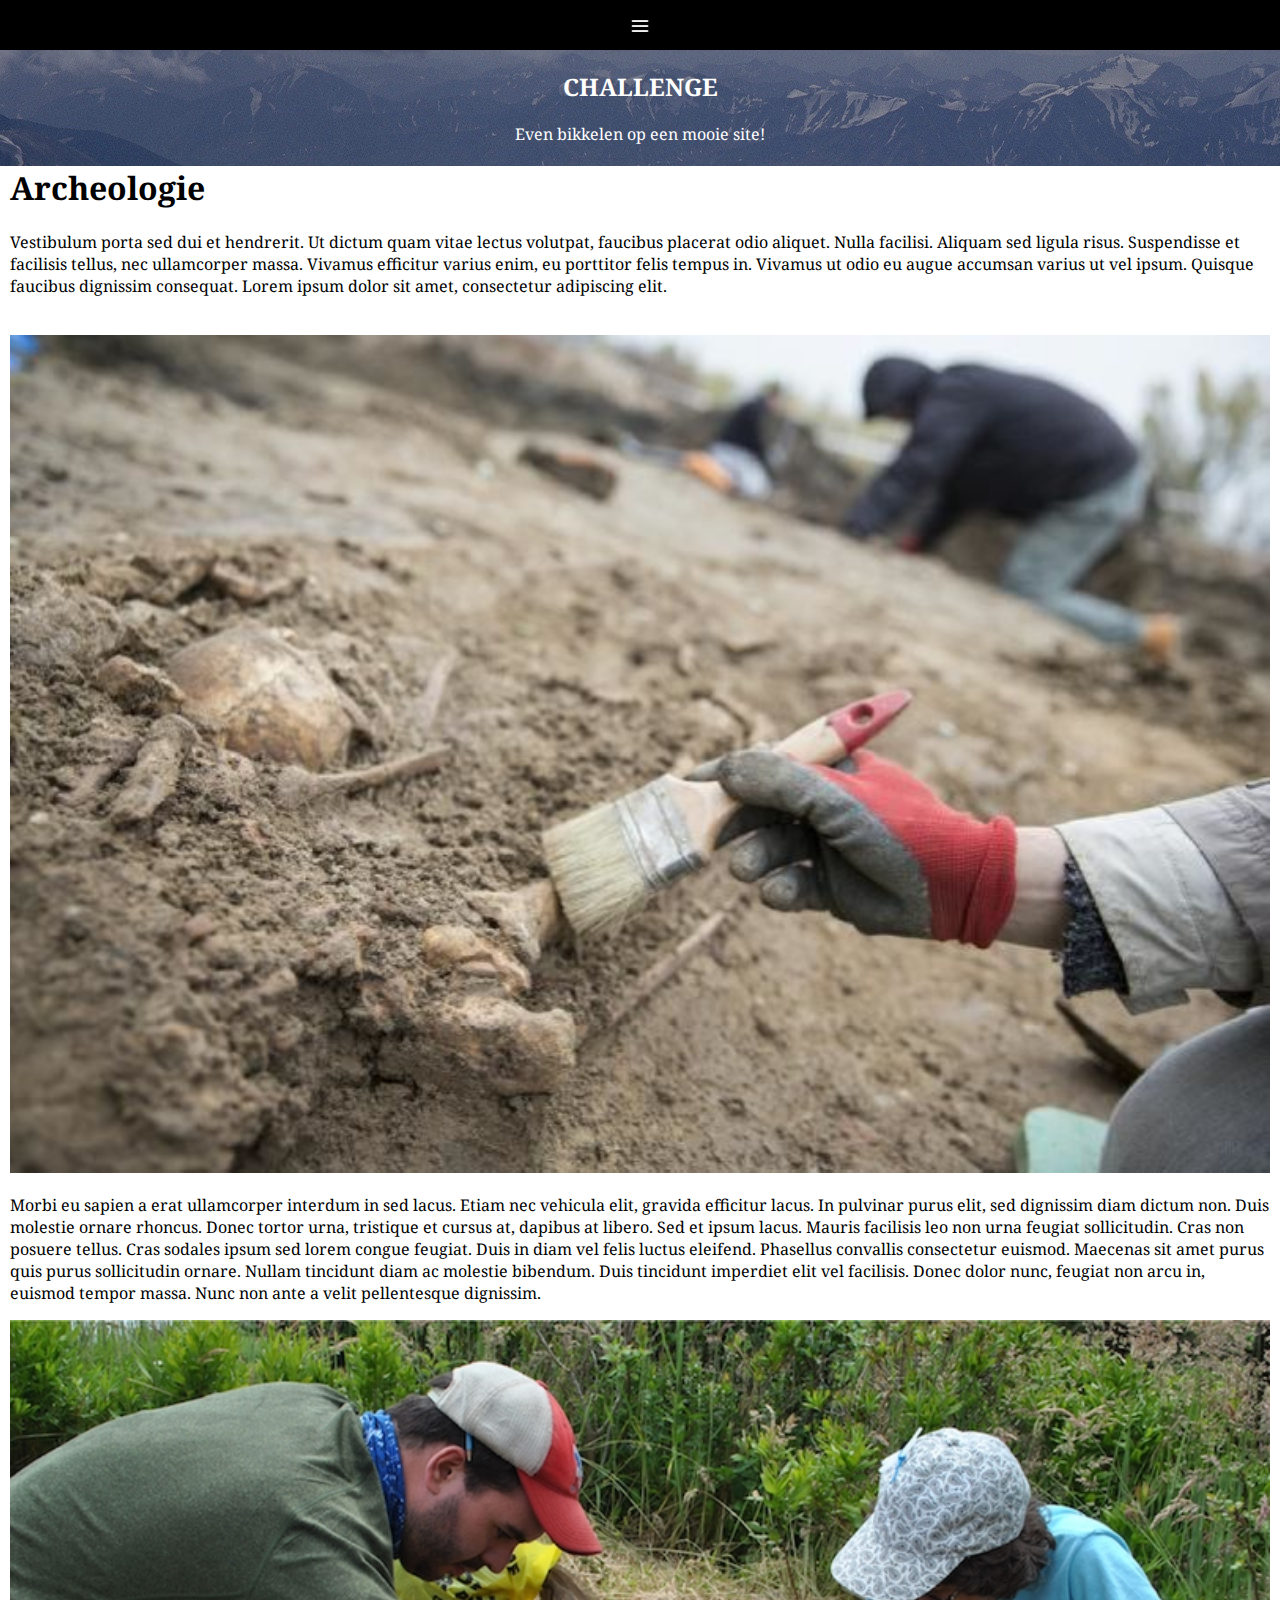
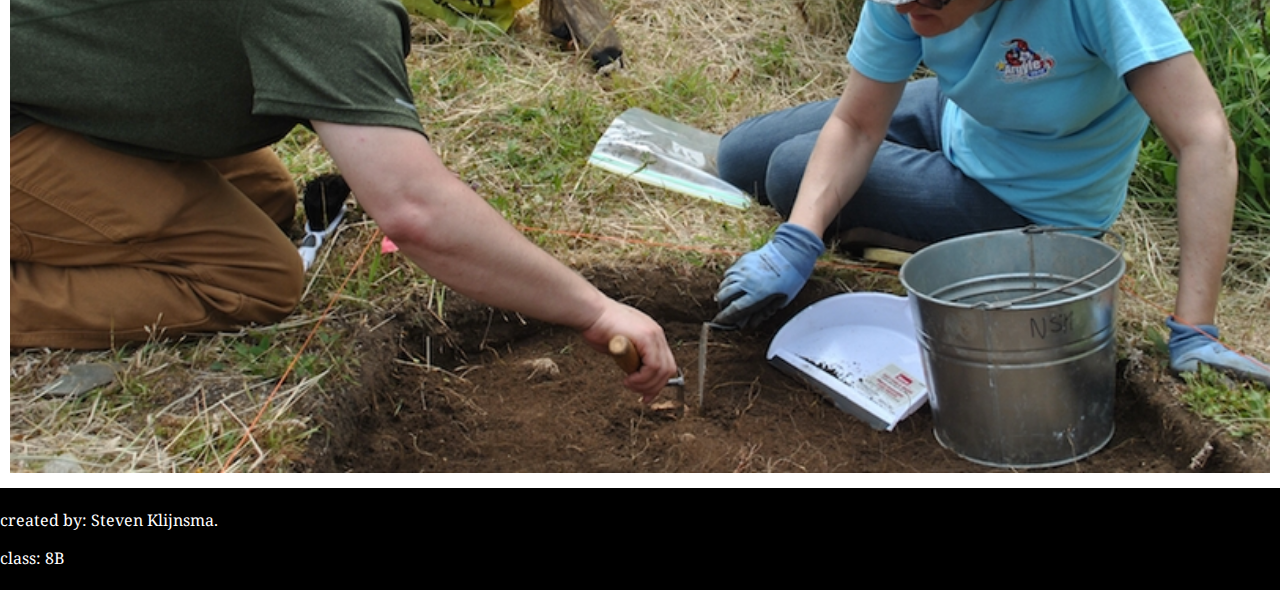
==== archeologie.html @ a0c43cfe "done to much to write down to be honest .." ====
<!DOCTYPE html>
<html lang="en">
<head>
    <meta charset="UTF-8">
    <meta name="viewport" content="width=device-width, initial-scale=1">
    <link rel="stylesheet" type="text/css" href="style.css">
    <link href="https://fonts.googleapis.com/css?family=Noto+Serif:400,700" rel="stylesheet">
    <title>challenge archeologie</title>
</head>
<body>
<header>
    <button>
        <input type="checkbox" id="trigger"/>
        <div class="responsive-menu">
            <ul>
                <li>
                    <label for="trigger">
                        <img src="img/menu.png" height="20px" alt="">
                    </label>
                    <ul>
                        <a href="index.html">
                            <li class="list">Home</li>
                        </a>
                        <a href="backpacking.html">
                            <li class="list">Backpacking</li>
                        </a>
                        <a href="bergklimmen.html">
                            <li class="list">Bergbeklimmen</li>
                        </a>
                        <form action="">
                            <input type="text" name="Search" value="search" id="textfield"><img src="img/search.png"
                                                                                                height="10px" alt="">
                        </form>
                    </ul>
                </li>
            </ul>
        </div>
    </button>
</header>
<div>
    <a href="index.html"><h2 class="tekst">CHALLENGE</h2></a>
    <p class="tekst">Even bikkelen op een mooie site!</p>
</div>
<div id="wrapper">
    <h1>Archeologie</h1>
    <p>Vestibulum porta sed dui et hendrerit. Ut dictum quam vitae lectus volutpat, faucibus placerat odio aliquet.
        Nulla facilisi. Aliquam sed ligula risus. Suspendisse et facilisis tellus, nec ullamcorper massa. Vivamus
        efficitur varius enim, eu porttitor felis tempus in. Vivamus ut odio eu augue accumsan varius ut vel ipsum.
        Quisque faucibus dignissim consequat. Lorem ipsum dolor sit amet, consectetur adipiscing elit.
    </p>
    <br>
    <img src="img/archeology1.jpg" width="100%" alt="">
    <br>
    <p>Morbi eu sapien a erat ullamcorper interdum in sed lacus. Etiam nec vehicula elit, gravida efficitur lacus. In
        pulvinar purus elit, sed dignissim diam dictum non. Duis molestie ornare rhoncus. Donec tortor urna, tristique
        et cursus at, dapibus at libero. Sed et ipsum lacus. Mauris facilisis leo non urna feugiat sollicitudin. Cras
        non posuere tellus. Cras sodales ipsum sed lorem congue feugiat. Duis in diam vel felis luctus eleifend.
        Phasellus convallis consectetur euismod. Maecenas sit amet purus quis purus sollicitudin ornare. Nullam
        tincidunt diam ac molestie bibendum. Duis tincidunt imperdiet elit vel facilisis. Donec dolor nunc, feugiat non
        arcu in, euismod tempor massa. Nunc non ante a velit pellentesque dignissim.
    </p>
    <img src="img/archeology2.jpg" width="100%" alt="">
</div>
<footer>
    <p>created by: Steven Klijnsma.</p>
    <p>class: 8B</p>
</footer>
</body>
</html>
---- style.css ----
* {
    box-sizing: border-box
}

header {
    background-color: black;
    height: 10%;
    width: 100%;
}

body {
    background-image: url("img/background.jpg");
    margin: 0px;
    font-family: 'Noto Serif', serif;
    width: 100%;
    padding-top: 50px;
}

button {
    background-color: black;
    border: none;
    padding: 0px;
    height: 50px;
    width: 100%;
    top: 0;
    position: fixed;
    padding-bottom: -10px;
}

.tekst {
    text-align: center;
    color: white;
}

.whitefield {
    margin-left: 5%;
    margin-bottom: 5%;
    width: 90%;
    background-color: white;
    height: 250px;
}

.bottom {
    margin-left: 5%;
    margin-top: -15px;
    color: black;
}

.middle {
    margin-left: 5%;
    padding-top: 185px;
    color: gray;
}

ul {
    margin: 0px;
    padding: 0px;
}

li {
    list-style-type: none;
    padding-bottom: 5px;
    color: white;
}

.list {
    text-align: left;
    padding-left: 20px;
}

.responsive-menu {
    display: block;
    background-color: black;
    color: white;
    text-align: center;
    padding-top: 10px;
    font-size: 200%;
}

.responsive-menu ul li ul li {
    margin: 0px;
    margin-left: 0px;
}

.responsive-menu ul li ul {
    display: none;
    font-size: 60%;
    padding-top: 10px;
    padding-left: 0px;
}

#trigger {
    display: none;
}

#trigger:checked + .responsive-menu ul li:hover ul {
    display: block;
}

#textfield {
    border: none;
    background-color: black;
    color: white;
}

a {
    text-decoration: none;
}

#wrapper {
    background-color: white;
    color: black;
    padding: 0px 10px 10px 10px;
}

footer {
    background-color: black;
    color: white;
    padding-top: 5px;
    padding-bottom: 5px;
}
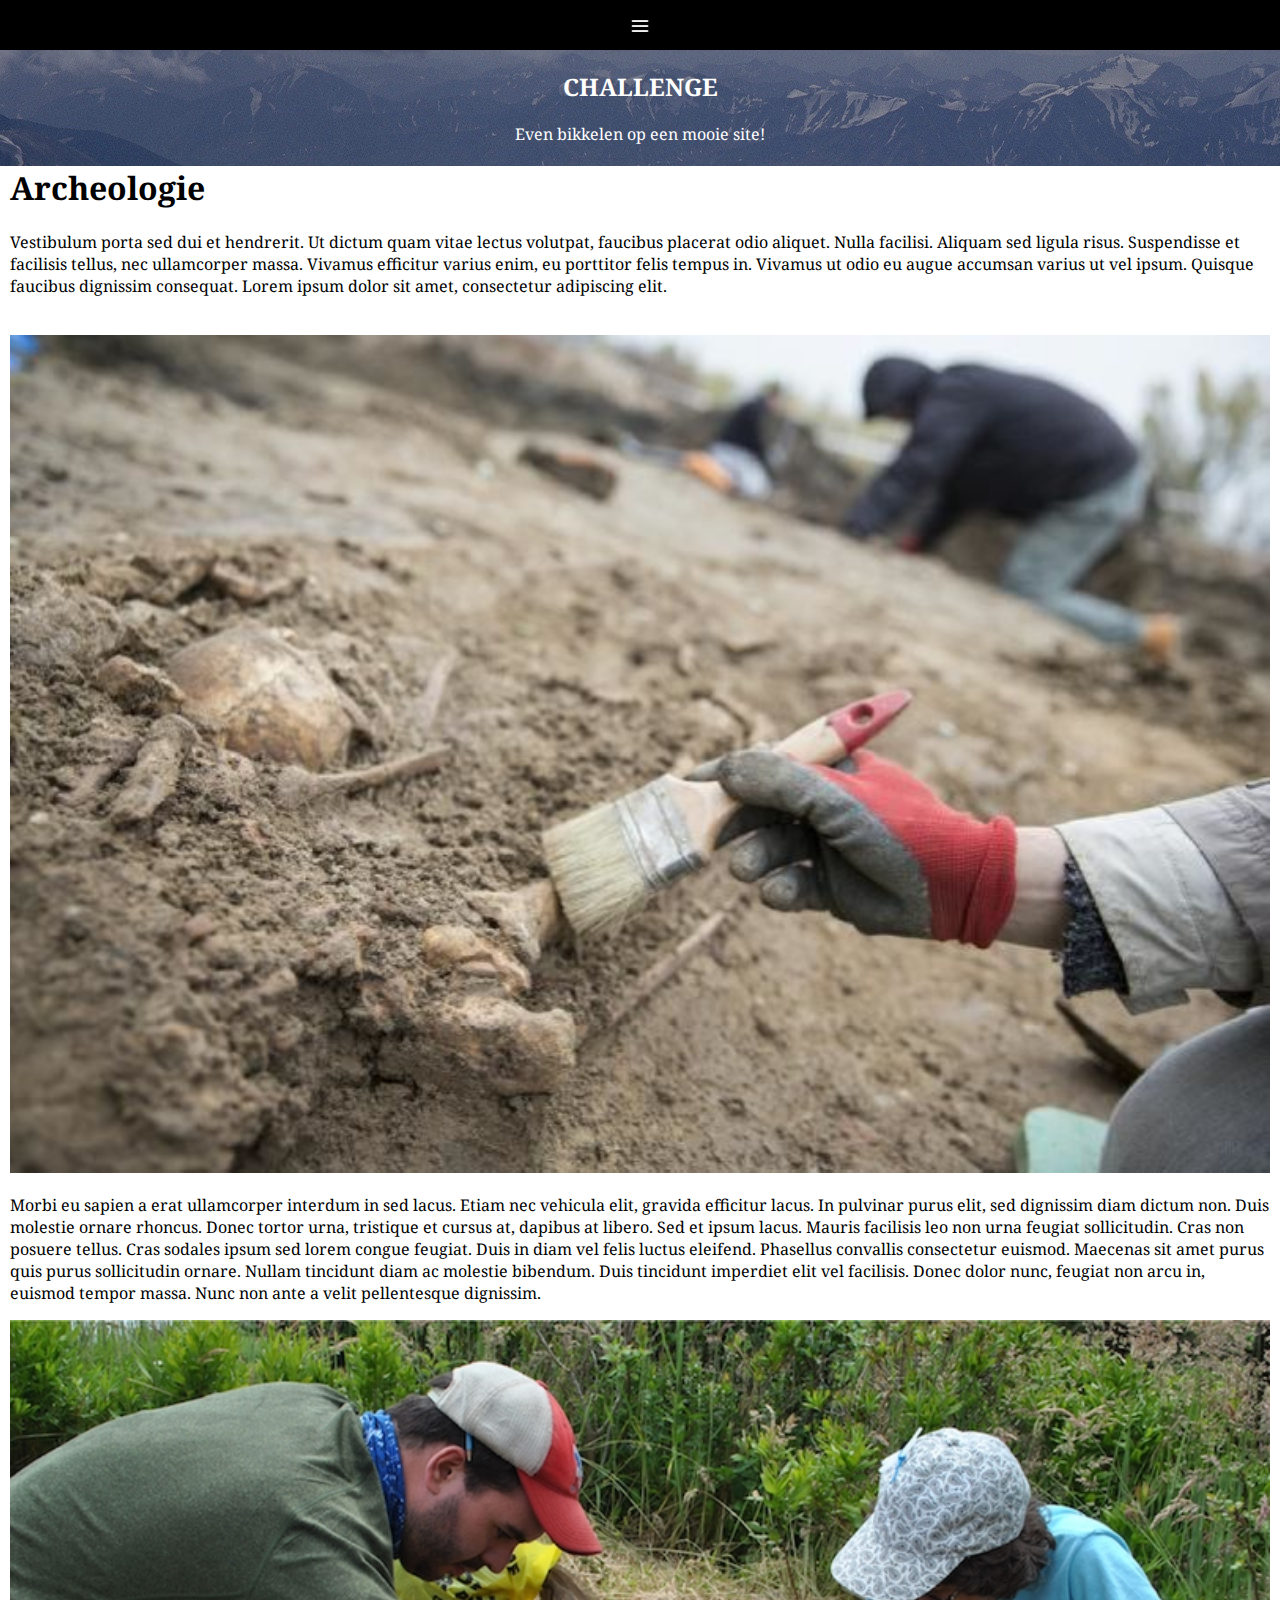
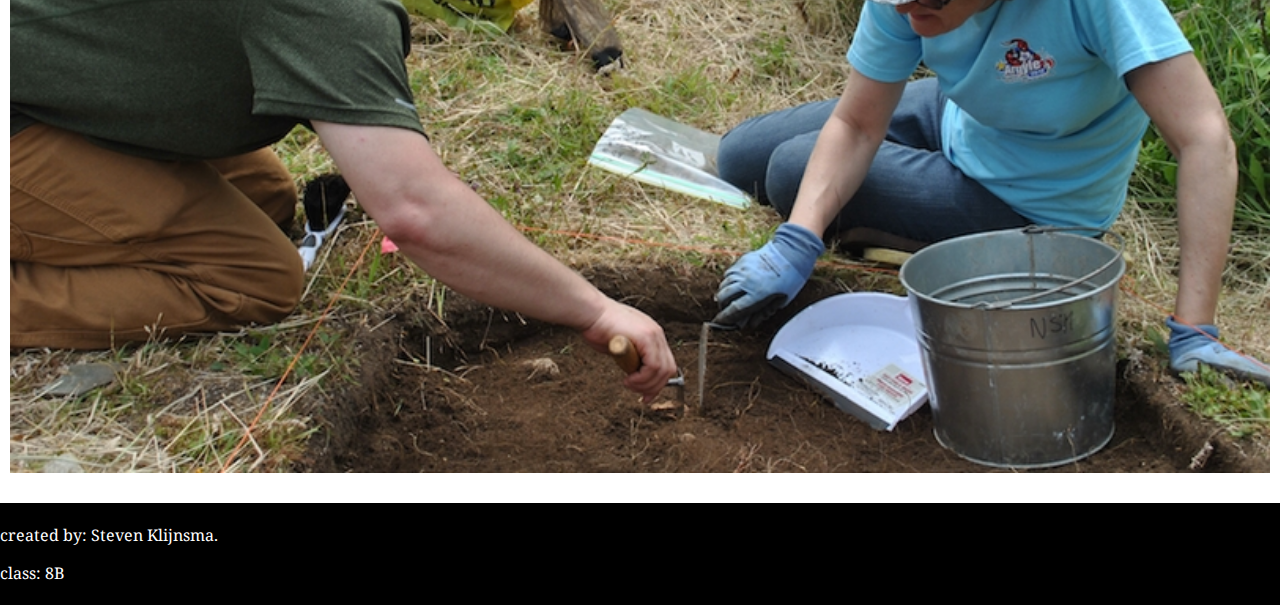
==== commit e0f28b40: "done to much to write down to be honest .." ====
--- a/archeologie.html
+++ b/archeologie.html
@@ -62,8 +62,8 @@
     <img src="img/archeology2.jpg" width="100%" alt="">
 </div>
 <footer>
-    <p>created by: Steven Klijnsma.</p>
-    <p>class: 8B</p>
+    <p class="footTextTop">created by: Steven Klijnsma.</p>
+    <p class="footTextTop">class: 8B</p>
 </footer>
 </body>
 </html>--- a/style.css
+++ b/style.css
@@ -110,7 +110,7 @@
 #wrapper {
     background-color: white;
     color: black;
-    padding: 0px 10px 10px 10px;
+    padding: 0px 10px 25px 10px;
 }
 
 footer {
@@ -118,4 +118,19 @@
     color: white;
     padding-top: 5px;
     padding-bottom: 5px;
+}
+#previous {
+    box-sizing: border-box;
+    width: 40%;
+    text-align: left;
+    float: left;
+    color: darkgrey;
+}
+
+#next {
+    box-sizing: border-box;
+    width: 40%;
+    text-align: right;
+    float: right;
+    color: darkgrey;
 }